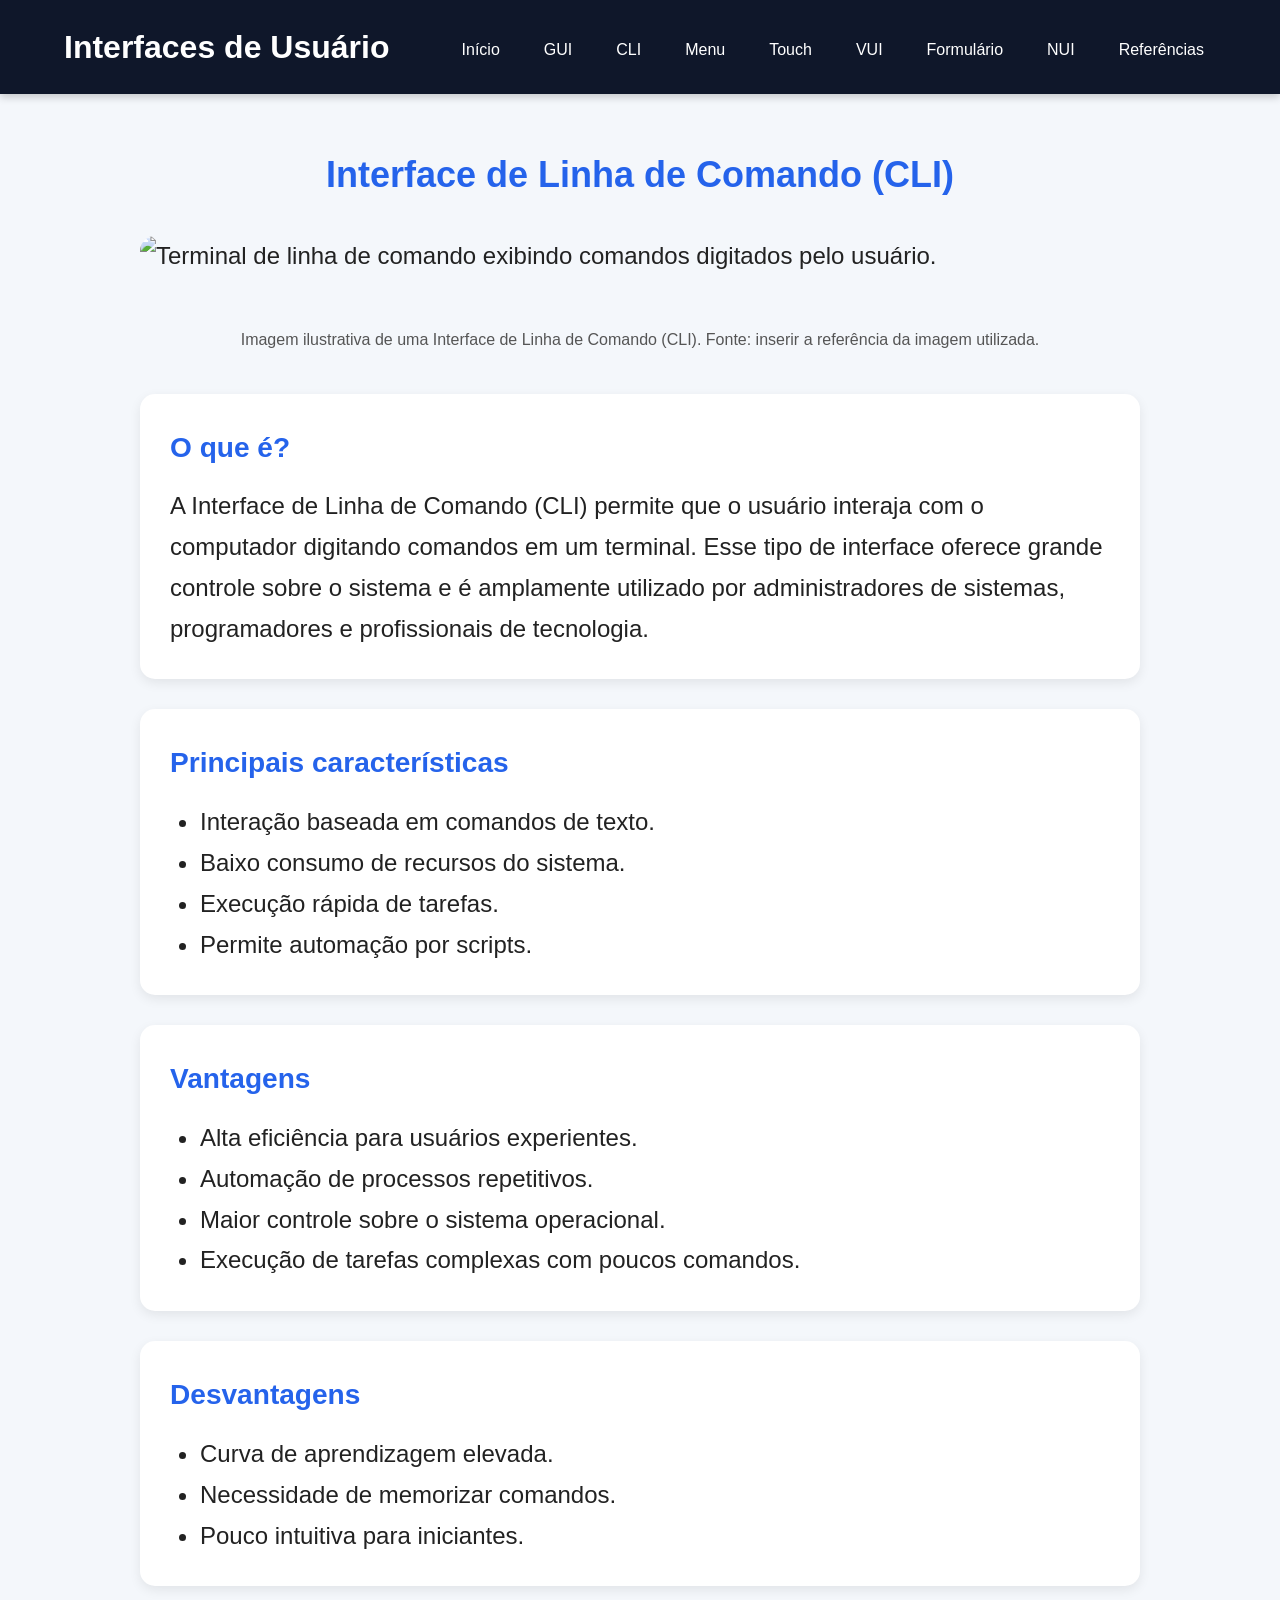
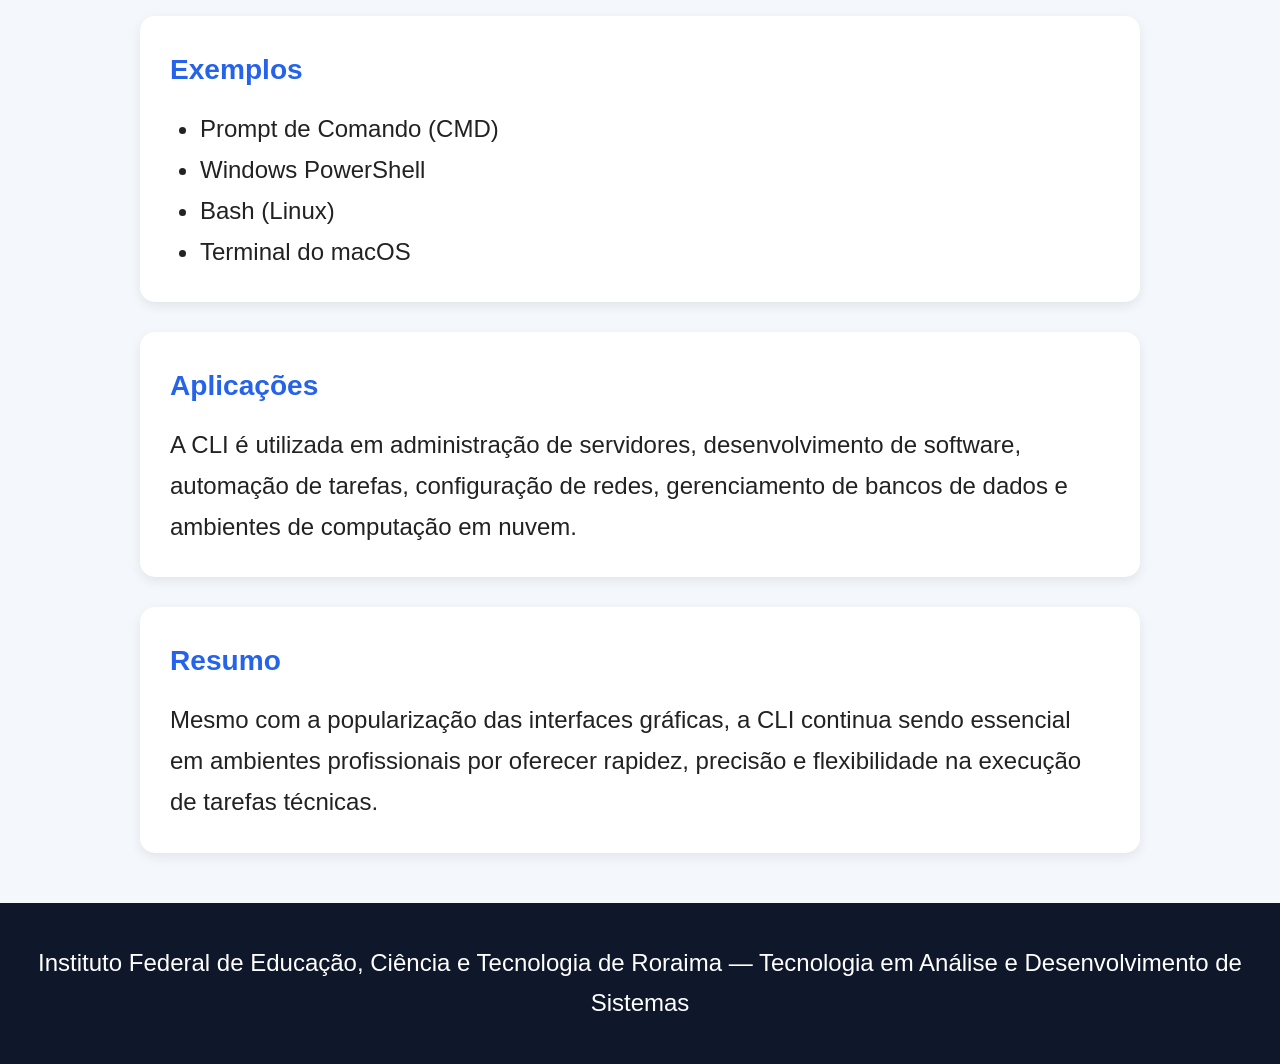
==== cli.html @ ec9614a6 "primeiro commit" ====
<!DOCTYPE html>
<html lang="pt-BR">

<head>
    <meta charset="UTF-8">
    <meta name="viewport" content="width=device-width, initial-scale=1.0">
    <title>CLI - Interface de Linha de Comando</title>

    <link rel="stylesheet" href="css/style.css">
</head>

<body>

<header>

<div class="container">

<h1 class="logo">Interfaces de Usuário</h1>

<nav aria-label="Menu principal">

<ul>

<li><a href="index.html">Início</a></li>
<li><a href="gui.html">GUI</a></li>
<li><a href="cli.html">CLI</a></li>
<li><a href="menu.html">Menu</a></li>
<li><a href="touch.html">Touch</a></li>
<li><a href="vui.html">VUI</a></li>
<li><a href="formulario.html">Formulário</a></li>
<li><a href="nui.html">NUI</a></li>
<li><a href="referencias.html">Referências</a></li>

</ul>

</nav>

</div>

</header>

<main class="pagina">

<h2>Interface de Linha de Comando (CLI)</h2>

<figure>

<img
src="img/cli.jpg"
class="imagem"
alt="Terminal de linha de comando exibindo comandos digitados pelo usuário.">

<figcaption>
Imagem ilustrativa de uma Interface de Linha de Comando (CLI). Fonte: inserir a referência da imagem utilizada.
</figcaption>

</figure>

<section>

<h3>O que é?</h3>

<p>
A Interface de Linha de Comando (CLI) permite que o usuário interaja com o computador digitando comandos em um terminal. Esse tipo de interface oferece grande controle sobre o sistema e é amplamente utilizado por administradores de sistemas, programadores e profissionais de tecnologia.
</p>

</section>

<section>

<h3>Principais características</h3>

<ul>
<li>Interação baseada em comandos de texto.</li>
<li>Baixo consumo de recursos do sistema.</li>
<li>Execução rápida de tarefas.</li>
<li>Permite automação por scripts.</li>
</ul>

</section>

<section>

<h3>Vantagens</h3>

<ul>
<li>Alta eficiência para usuários experientes.</li>
<li>Automação de processos repetitivos.</li>
<li>Maior controle sobre o sistema operacional.</li>
<li>Execução de tarefas complexas com poucos comandos.</li>
</ul>

</section>

<section>

<h3>Desvantagens</h3>

<ul>
<li>Curva de aprendizagem elevada.</li>
<li>Necessidade de memorizar comandos.</li>
<li>Pouco intuitiva para iniciantes.</li>
</ul>

</section>

<section>

<h3>Exemplos</h3>

<ul>
<li>Prompt de Comando (CMD)</li>
<li>Windows PowerShell</li>
<li>Bash (Linux)</li>
<li>Terminal do macOS</li>
</ul>

</section>

<section>

<h3>Aplicações</h3>

<p>
A CLI é utilizada em administração de servidores, desenvolvimento de software, automação de tarefas, configuração de redes, gerenciamento de bancos de dados e ambientes de computação em nuvem.
</p>

</section>

<section>

<h3>Resumo</h3>

<p>
Mesmo com a popularização das interfaces gráficas, a CLI continua sendo essencial em ambientes profissionais por oferecer rapidez, precisão e flexibilidade na execução de tarefas técnicas.
</p>

</section>

</main>

<footer>

<p>
Instituto Federal de Educação, Ciência e Tecnologia de Roraima — Tecnologia em Análise e Desenvolvimento de Sistemas
</p>

</footer>

</body>

</html>
---- css/style.css ----
/* ===========================
   RESET
=========================== */

*{
    margin:0;
    padding:0;
    box-sizing:border-box;
}

html{
    scroll-behavior:smooth;
}

body{
    font-family:Arial, Helvetica, sans-serif;
    font-size:1.5rem;
    line-height:1.7;
    background:#f4f7fb;
    color:#222;
}

/* ===========================
   CONTAINER
=========================== */

.container{
    width:90%;
    max-width:1200px;
    margin:auto;
}

/* ===========================
   HEADER
=========================== */

header{
    background:#0f172a;
    color:#fff;
    position:sticky;
    top:0;
    z-index:1000;
    box-shadow:0 3px 8px rgba(0,0,0,.2);
}

header .container{
    display:flex;
    justify-content:space-between;
    align-items:center;
    padding:20px 0;
}

.logo{
    font-size:2rem;
    font-weight:bold;
}

/* ===========================
   MENU
=========================== */

nav ul{
    display:flex;
    gap:20px;
    list-style:none;
}

nav a{
    color:white;
    text-decoration:none;
    font-size:1rem;
    transition:.3s;
    padding:8px 12px;
    border-radius:6px;
}

nav a:hover{
    background:#2563eb;
}

nav a:focus{
    outline:3px solid #ffd60a;
}

/* ===========================
   HERO
=========================== */

.hero{

    padding:80px 20px;

    text-align:center;

    background:linear-gradient(135deg,#2563eb,#1d4ed8);

    color:white;

}

.hero h2{

    font-size:3rem;

    margin-bottom:20px;

}

.hero p{

    max-width:900px;

    margin:auto;

}

/* ===========================
   CARDS
=========================== */

.cards{

    display:grid;

    grid-template-columns:repeat(auto-fit,minmax(280px,1fr));

    gap:25px;

    width:90%;

    max-width:1200px;

    margin:60px auto;

}

.card{

    background:white;

    border-radius:15px;

    padding:30px;

    text-decoration:none;

    color:#222;

    box-shadow:0 5px 15px rgba(0,0,0,.1);

    transition:.3s;

}

.card:hover{

    transform:translateY(-8px);

    box-shadow:0 15px 25px rgba(0,0,0,.15);

}

.card h3{

    color:#2563eb;

    margin-bottom:15px;

}

/* ===========================
   PÁGINAS
=========================== */

.pagina{

    width:90%;

    max-width:1000px;

    margin:50px auto;

}

.pagina h2{

    color:#2563eb;

    margin-bottom:30px;

    text-align:center;

}

.pagina section{

    background:white;

    margin-bottom:30px;

    padding:30px;

    border-radius:15px;

    box-shadow:0 4px 12px rgba(0,0,0,.08);

}

.pagina h3{

    color:#2563eb;

    margin-bottom:15px;

}

.pagina ul{

    margin-left:30px;

}

/* ===========================
   IMAGENS
=========================== */

.imagem{

    width:100%;

    border-radius:15px;

    margin-bottom:40px;

}

/* ===========================
   FIGURE
=========================== */

figure{

    margin-bottom:40px;

}

figcaption{

    font-size:1rem;

    margin-top:10px;

    color:#555;

    text-align:center;

}

/* ===========================
   BOTÕES
=========================== */

.botao{

    display:inline-block;

    margin-top:20px;

    padding:15px 25px;

    background:#2563eb;

    color:white;

    text-decoration:none;

    border-radius:10px;

    transition:.3s;

}

.botao:hover{

    background:#1d4ed8;

}

/* ===========================
   TABELAS
=========================== */

table{

    width:100%;

    border-collapse:collapse;

}

th,td{

    border:1px solid #ddd;

    padding:15px;

}

th{

    background:#2563eb;

    color:white;

}

/* ===========================
   FOOTER
=========================== */

footer{

    background:#0f172a;

    color:white;

    text-align:center;

    padding:40px 20px;

}

/* ===========================
   RESPONSIVO
=========================== */

@media(max-width:900px){

header .container{

flex-direction:column;

gap:20px;

}

nav ul{

flex-direction:column;

align-items:center;

}

.hero h2{

font-size:2.2rem;

}

body{

font-size:1.2rem;

}

}
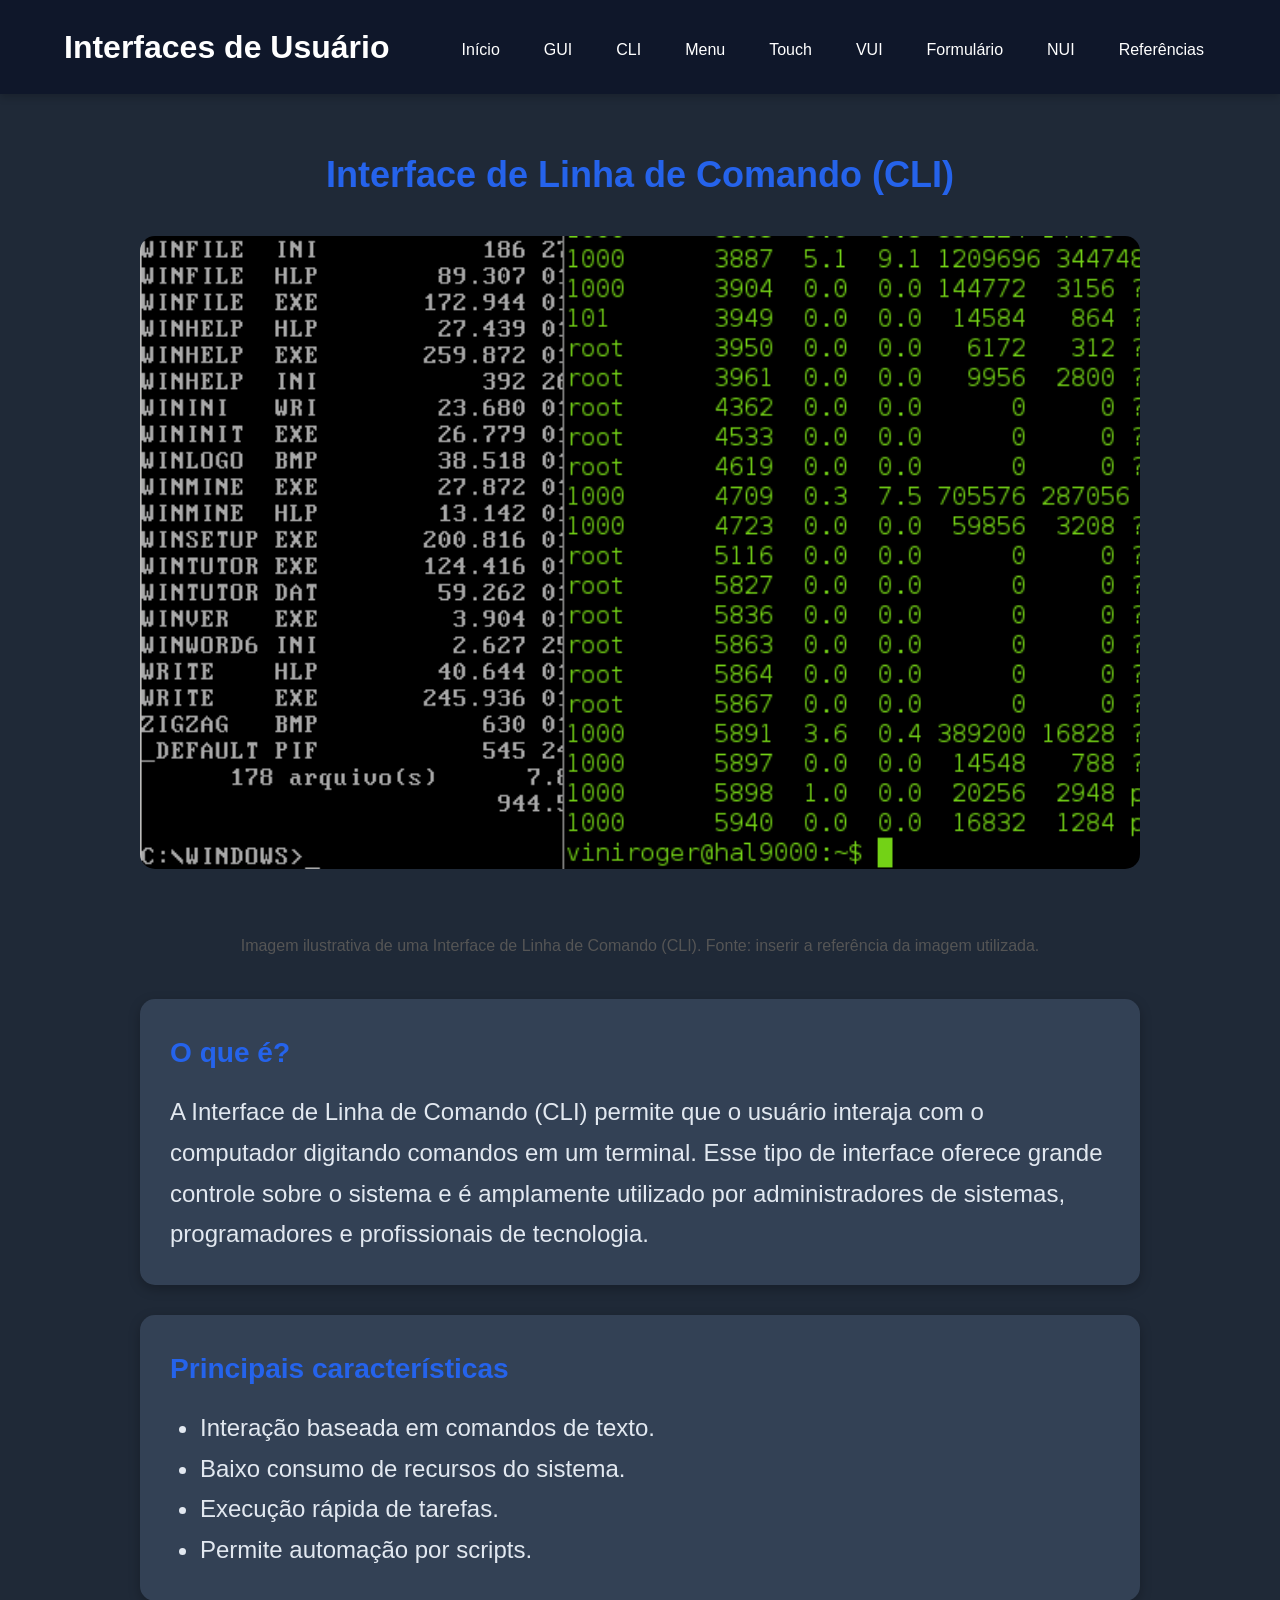
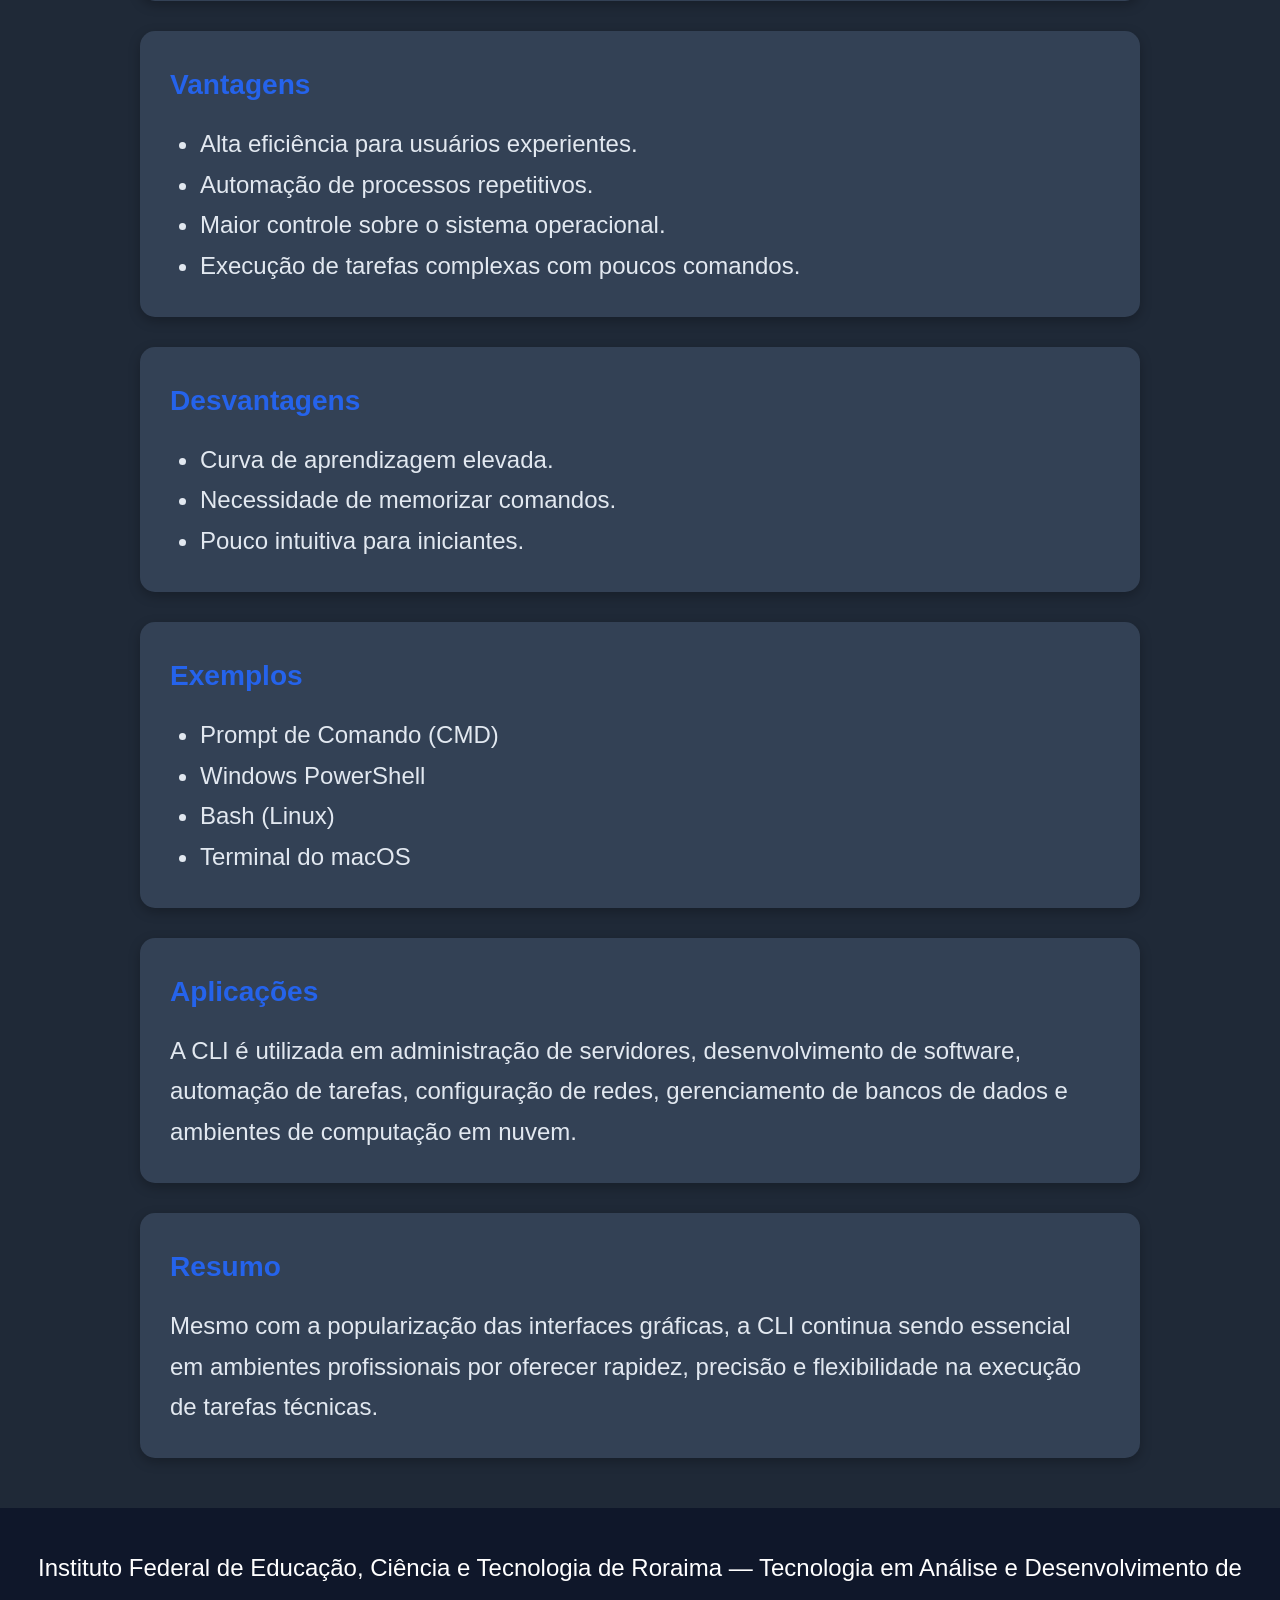
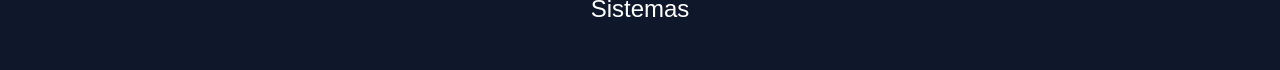
==== commit 63ab3cd4: "Atualiza site e adiciona imagens para GitHub Pages" ====
--- a/cli.html
+++ b/cli.html
@@ -46,9 +46,9 @@
 <figure>
 
 <img
-src="img/cli.jpg"
+src="img/cli.png"
 class="imagem"
-alt="Terminal de linha de comando exibindo comandos digitados pelo usuário.">
+alt="Ilustração de um terminal de linha de comando com comandos digitados pelo usuário.">
 
 <figcaption>
 Imagem ilustrativa de uma Interface de Linha de Comando (CLI). Fonte: inserir a referência da imagem utilizada.
@@ -147,6 +147,7 @@
 
 </footer>
 
+<script src="js/script.js"></script>
 </body>
 
 </html>
--- a/css/style.css
+++ b/css/style.css
@@ -16,8 +16,8 @@
     font-family:Arial, Helvetica, sans-serif;
     font-size:1.5rem;
     line-height:1.7;
-    background:#f4f7fb;
-    color:#222;
+    background:#1f2937;
+    color:#e2e8f0;
 }
 
 /* ===========================
@@ -43,11 +43,62 @@
     box-shadow:0 3px 8px rgba(0,0,0,.2);
 }
 
+.card{
+    background:#334155;
+    border-radius:15px;
+    padding:30px;
+    text-decoration:none;
+    color:#e2e8f0;
+    box-shadow:0 5px 15px rgba(0,0,0,.25);
+    transition:.3s;
+}
+
 header .container{
     display:flex;
     justify-content:space-between;
     align-items:center;
     padding:20px 0;
+    gap:1rem;
+}
+
+.header-grid{
+    display:flex;
+    justify-content:space-between;
+    align-items:center;
+    gap:1rem;
+    flex-wrap:wrap;
+}
+
+.brand{
+    display:flex;
+    align-items:center;
+    gap:1rem;
+}
+
+.logo-box{
+    background:#9e9e9e !important;
+    padding:20px !important;
+    border-radius:18px;
+    display:inline-flex;
+    align-items:center;
+    justify-content:center;
+    box-shadow:0 4px 12px rgba(0,0,0,.2);
+}
+
+.logo-img{
+    width:210px !important;
+    max-width:210px;
+    height:auto;
+    border-radius:12px;
+    border:2px solid rgba(255,255,255,.7);
+    background:transparent;
+    display:block;
+}
+
+.project-subtitle{
+    margin:0;
+    font-size:1rem;
+    color:#dbeafe;
 }
 
 .logo{
@@ -136,7 +187,7 @@
 
 .card{
 
-    background:white;
+    background:#ebedf2;
 
     border-radius:15px;
 
@@ -194,7 +245,7 @@
 
 .pagina section{
 
-    background:white;
+    background:#334155;
 
     margin-bottom:30px;
 
@@ -202,7 +253,7 @@
 
     border-radius:15px;
 
-    box-shadow:0 4px 12px rgba(0,0,0,.08);
+    box-shadow:0 4px 12px rgba(0,0,0,.25);
 
 }
 
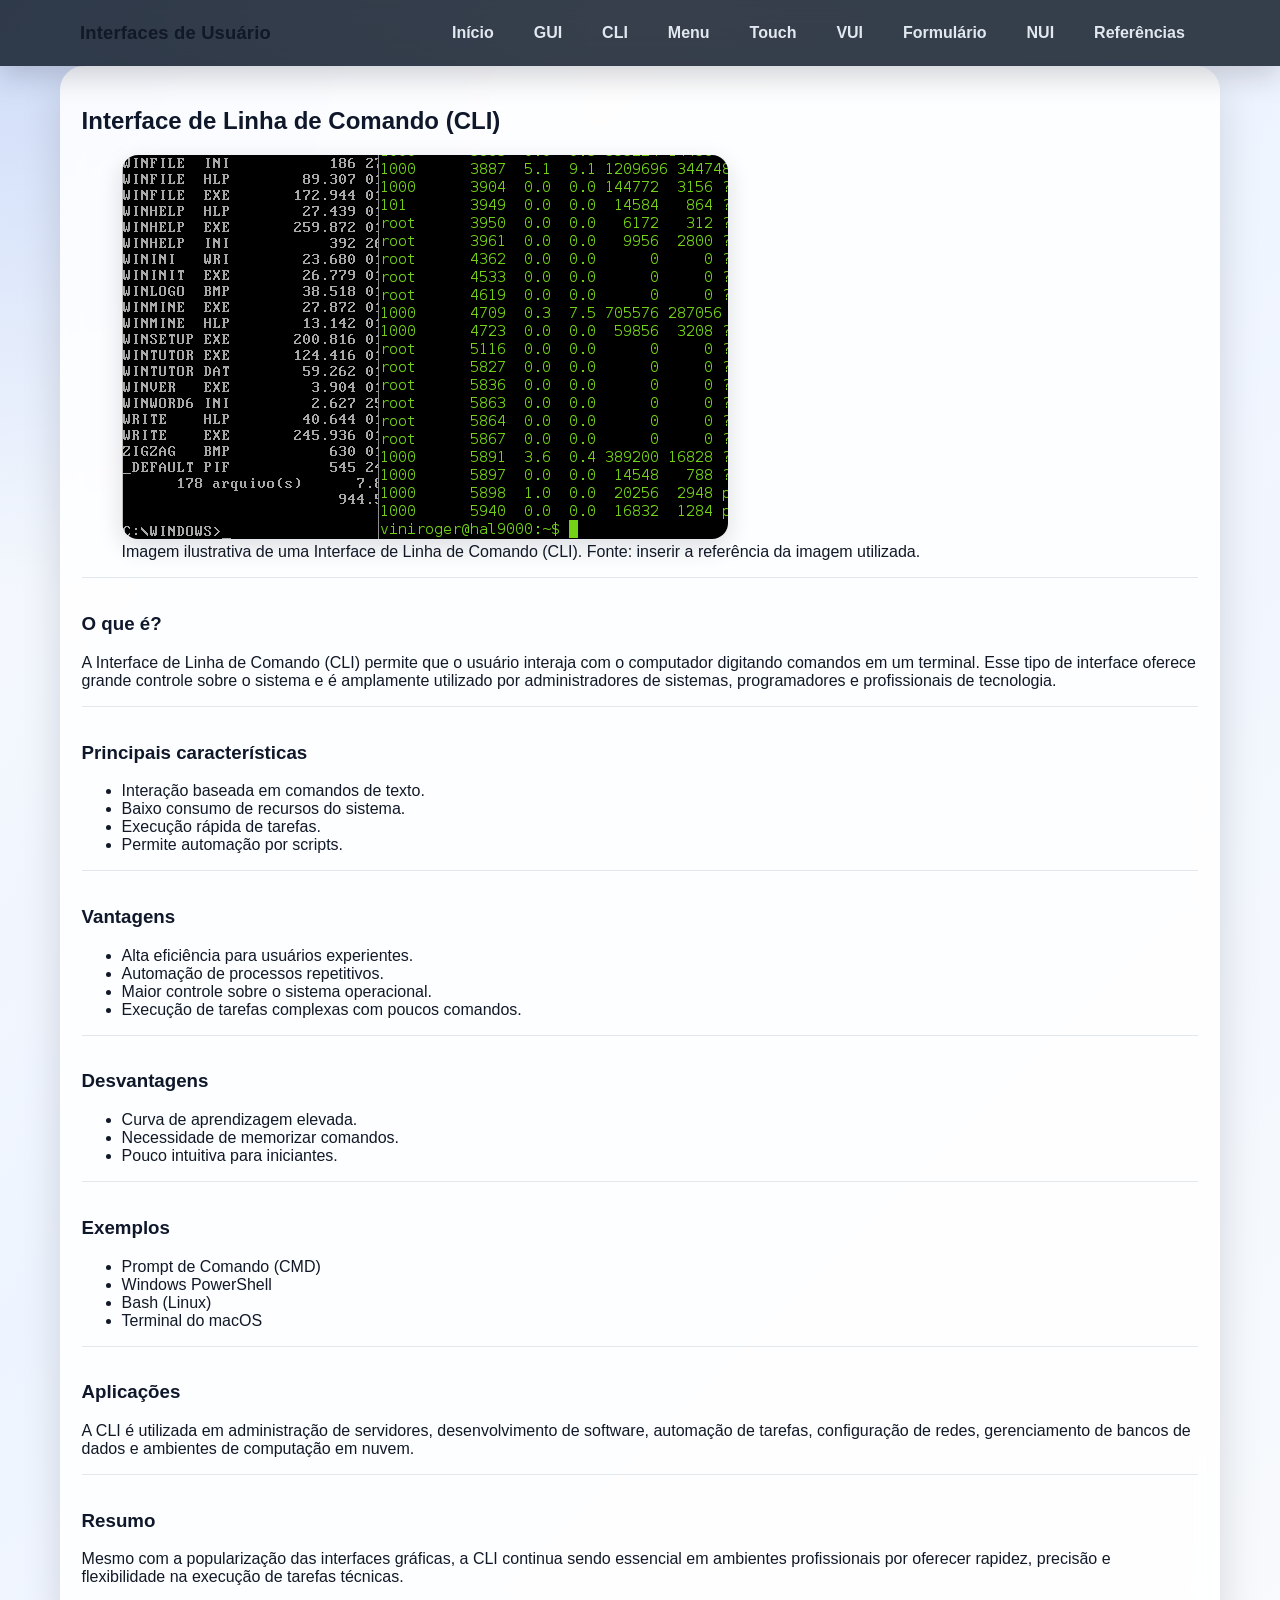
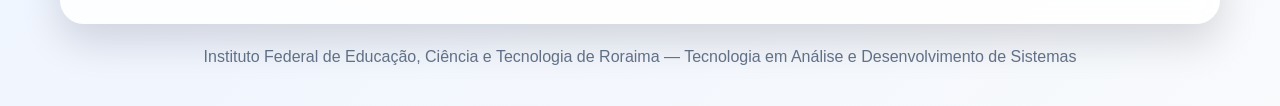
==== commit 68839113: "Correção responsividade e css" ====
--- a/cli.html
+++ b/cli.html
@@ -148,6 +148,8 @@
 </footer>
 
 <script src="js/script.js"></script>
+<script src="js/script.js"></script>
+
 </body>
 
 </html>
--- a/css/style.css
+++ b/css/style.css
@@ -1,418 +1,334 @@
-/* ===========================
-   RESET
-=========================== */
-
-*{
-    margin:0;
-    padding:0;
-    box-sizing:border-box;
-}
-
-html{
-    scroll-behavior:smooth;
-}
-
-body{
-    font-family:Arial, Helvetica, sans-serif;
-    font-size:1.5rem;
-    line-height:1.7;
-    background:#1f2937;
-    color:#e2e8f0;
-}
-
-/* ===========================
-   CONTAINER
-=========================== */
-
-.container{
-    width:90%;
-    max-width:1200px;
-    margin:auto;
-}
-
-/* ===========================
-   HEADER
-=========================== */
-
-header{
-    background:#0f172a;
-    color:#fff;
-    position:sticky;
-    top:0;
-    z-index:1000;
-    box-shadow:0 3px 8px rgba(0,0,0,.2);
-}
-
-.card{
-    background:#334155;
-    border-radius:15px;
-    padding:30px;
-    text-decoration:none;
-    color:#e2e8f0;
-    box-shadow:0 5px 15px rgba(0,0,0,.25);
-    transition:.3s;
-}
-
-header .container{
-    display:flex;
-    justify-content:space-between;
-    align-items:center;
-    padding:20px 0;
-    gap:1rem;
-}
-
-.header-grid{
-    display:flex;
-    justify-content:space-between;
-    align-items:center;
-    gap:1rem;
-    flex-wrap:wrap;
-}
-
-.brand{
-    display:flex;
-    align-items:center;
-    gap:1rem;
-}
-
-.logo-box{
-    background:#9e9e9e !important;
-    padding:20px !important;
-    border-radius:18px;
-    display:inline-flex;
-    align-items:center;
-    justify-content:center;
-    box-shadow:0 4px 12px rgba(0,0,0,.2);
-}
-
-.logo-img{
-    width:210px !important;
-    max-width:210px;
-    height:auto;
-    border-radius:12px;
-    border:2px solid rgba(255,255,255,.7);
-    background:transparent;
-    display:block;
-}
-
-.project-subtitle{
-    margin:0;
-    font-size:1rem;
-    color:#dbeafe;
-}
-
-.logo{
-    font-size:2rem;
-    font-weight:bold;
-}
-
-/* ===========================
-   MENU
-=========================== */
-
-nav ul{
-    display:flex;
-    gap:20px;
-    list-style:none;
-}
-
-nav a{
-    color:white;
-    text-decoration:none;
-    font-size:1rem;
-    transition:.3s;
-    padding:8px 12px;
-    border-radius:6px;
-}
-
-nav a:hover{
-    background:#2563eb;
-}
-
-nav a:focus{
-    outline:3px solid #ffd60a;
-}
-
-/* ===========================
-   HERO
-=========================== */
-
-.hero{
-
-    padding:80px 20px;
-
-    text-align:center;
-
-    background:linear-gradient(135deg,#2563eb,#1d4ed8);
-
-    color:white;
-
-}
-
-.hero h2{
-
-    font-size:3rem;
-
-    margin-bottom:20px;
-
-}
-
-.hero p{
-
-    max-width:900px;
-
-    margin:auto;
-
-}
-
-/* ===========================
-   CARDS
-=========================== */
-
-.cards{
-
-    display:grid;
-
-    grid-template-columns:repeat(auto-fit,minmax(280px,1fr));
-
-    gap:25px;
-
-    width:90%;
-
-    max-width:1200px;
-
-    margin:60px auto;
-
-}
-
-.card{
-
-    background:#ebedf2;
-
-    border-radius:15px;
-
-    padding:30px;
-
-    text-decoration:none;
-
-    color:#222;
-
-    box-shadow:0 5px 15px rgba(0,0,0,.1);
-
-    transition:.3s;
-
-}
-
-.card:hover{
-
-    transform:translateY(-8px);
-
-    box-shadow:0 15px 25px rgba(0,0,0,.15);
-
-}
-
-.card h3{
-
-    color:#2563eb;
-
-    margin-bottom:15px;
-
-}
-
-/* ===========================
-   PÁGINAS
-=========================== */
-
-.pagina{
-
-    width:90%;
-
-    max-width:1000px;
-
-    margin:50px auto;
-
-}
-
-.pagina h2{
-
-    color:#2563eb;
-
-    margin-bottom:30px;
-
-    text-align:center;
-
-}
-
-.pagina section{
-
-    background:#334155;
-
-    margin-bottom:30px;
-
-    padding:30px;
-
-    border-radius:15px;
-
-    box-shadow:0 4px 12px rgba(0,0,0,.25);
-
-}
-
-.pagina h3{
-
-    color:#2563eb;
-
-    margin-bottom:15px;
-
-}
-
-.pagina ul{
-
-    margin-left:30px;
-
-}
-
-/* ===========================
-   IMAGENS
-=========================== */
-
-.imagem{
-
-    width:100%;
-
-    border-radius:15px;
-
-    margin-bottom:40px;
-
-}
-
-/* ===========================
-   FIGURE
-=========================== */
-
-figure{
-
-    margin-bottom:40px;
-
-}
-
-figcaption{
-
-    font-size:1rem;
-
-    margin-top:10px;
-
-    color:#555;
-
-    text-align:center;
-
-}
-
-/* ===========================
-   BOTÕES
-=========================== */
-
-.botao{
-
-    display:inline-block;
-
-    margin-top:20px;
-
-    padding:15px 25px;
-
-    background:#2563eb;
-
-    color:white;
-
-    text-decoration:none;
-
-    border-radius:10px;
-
-    transition:.3s;
-
-}
-
-.botao:hover{
-
-    background:#1d4ed8;
-
-}
-
-/* ===========================
-   TABELAS
-=========================== */
-
-table{
-
-    width:100%;
-
-    border-collapse:collapse;
-
-}
-
-th,td{
-
-    border:1px solid #ddd;
-
-    padding:15px;
-
-}
-
-th{
-
-    background:#2563eb;
-
-    color:white;
-
-}
-
-/* ===========================
-   FOOTER
-=========================== */
-
-footer{
-
-    background:#0f172a;
-
-    color:white;
-
-    text-align:center;
-
-    padding:40px 20px;
-
-}
-
-/* ===========================
-   RESPONSIVO
-=========================== */
-
-@media(max-width:900px){
-
-header .container{
-
-flex-direction:column;
-
-gap:20px;
-
-}
-
-nav ul{
-
-flex-direction:column;
-
-align-items:center;
-
-}
-
-.hero h2{
-
-font-size:2.2rem;
-
-}
-
-body{
-
-font-size:1.2rem;
-
-}
-
-}+:root {
+  --bg: #07111f;
+  --bg-soft: #0f172a;
+  --text: #111827;
+  --muted: #64748b;
+  --accent: #7c3aed;
+  --accent-2: #2563eb;
+  --card: rgba(255, 255, 255, 0.92);
+  --border: rgba(148, 163, 184, 0.25);
+  --shadow: 0 18px 40px rgba(2, 6, 23, 0.14);
+}
+
+* { box-sizing: border-box; }
+
+body {
+  margin: 0;
+  font-family: "Segoe UI", Tahoma, Geneva, Verdana, sans-serif;
+  color: var(--text);
+  background:
+    radial-gradient(circle at top left, rgba(37, 99, 235, 0.2), transparent 28%),
+    linear-gradient(135deg, #f8fafc 0%, #eef4ff 45%, #f8fafc 100%);
+  min-height: 100vh;
+}
+
+a { color: inherit; }
+
+header {
+  position: sticky;
+  top: 0;
+  z-index: 1000;
+  background: rgba(7, 17, 31, 0.8);
+  backdrop-filter: blur(16px);
+  box-shadow: 0 10px 30px rgba(2, 6, 23, 0.18);
+  padding: 0.8rem 0;
+}
+
+.container {
+  max-width: 1160px;
+  margin: 0 auto;
+  padding: 0 1.25rem;
+  display: flex;
+  justify-content: space-between;
+  align-items: center;
+  gap: 1rem;
+  flex-wrap: wrap;
+}
+
+.brand {
+  display: flex;
+  align-items: center;
+  gap: 0.85rem;
+  color: #fff;
+}
+
+.logo-box {
+  width: 56px;
+  height: 56px;
+  border-radius: 16px;
+  background: rgba(255, 255, 255, 0.1);
+  display: grid;
+  place-items: center;
+  padding: 0.4rem;
+}
+
+.logo-img {
+  max-width: 100%;
+  height: auto;
+  border-radius: 12px;
+}
+
+.logo {
+  margin: 0;
+  font-size: 1.15rem;
+  font-weight: 700;
+  letter-spacing: 0.01em;
+}
+
+.project-subtitle {
+  margin: 0.15rem 0 0;
+  color: #cbd5e1;
+  font-size: 0.84rem;
+}
+
+.site-nav ul {
+  display: flex;
+  list-style: none;
+  gap: 0.6rem;
+  margin: 0;
+  padding: 0;
+  flex-wrap: wrap;
+}
+
+.site-nav a {
+  display: inline-flex;
+  align-items: center;
+  justify-content: center;
+  padding: 0.7rem 0.95rem;
+  border-radius: 999px;
+  color: #e2e8f0;
+  text-decoration: none;
+  font-weight: 600;
+  transition: background 0.25s ease, color 0.25s ease, transform 0.25s ease;
+}
+
+.site-nav a:hover,
+.site-nav a:focus-visible {
+  background: rgba(255, 255, 255, 0.16);
+  color: #fff;
+  transform: translateY(-1px);
+}
+
+.menu-toggle {
+  display: none;
+  align-items: center;
+  justify-content: center;
+  flex-direction: column;
+  gap: 0.25rem;
+  width: 46px;
+  height: 46px;
+  border: 0;
+  border-radius: 50%;
+  background: rgba(255, 255, 255, 0.12);
+  cursor: pointer;
+}
+
+.menu-toggle span {
+  width: 20px;
+  height: 2px;
+  border-radius: 999px;
+  background: #fff;
+  transition: transform 0.25s ease, opacity 0.25s ease;
+}
+
+.menu-toggle.is-active span:nth-child(1) {
+  transform: translateY(6px) rotate(45deg);
+}
+
+.menu-toggle.is-active span:nth-child(2) {
+  opacity: 0;
+}
+
+.menu-toggle.is-active span:nth-child(3) {
+  transform: translateY(-6px) rotate(-45deg);
+}
+
+main {
+  padding: 1rem 0 3rem;
+}
+
+.hero {
+  max-width: 1160px;
+  margin: 1.25rem auto 1.75rem;
+  padding: 3rem clamp(1.25rem, 3vw, 2.2rem);
+  border-radius: 30px;
+  background: linear-gradient(120deg, var(--accent) 0%, var(--accent-2) 100%);
+  color: #fff;
+  box-shadow: var(--shadow);
+}
+
+.hero h2 {
+  margin: 0 0 0.75rem;
+  font-size: clamp(1.8rem, 3vw, 2.6rem);
+}
+
+.hero p {
+  margin: 0;
+  max-width: 760px;
+  font-size: 1.05rem;
+  line-height: 1.7;
+}
+
+.hero-actions {
+  display: flex;
+  gap: 0.8rem;
+  flex-wrap: wrap;
+  margin-top: 1.2rem;
+}
+
+.btn-primary,
+.btn-secondary {
+  display: inline-flex;
+  align-items: center;
+  justify-content: center;
+  padding: 0.8rem 1rem;
+  border-radius: 999px;
+  text-decoration: none;
+  font-weight: 700;
+  transition: transform 0.25s ease, box-shadow 0.25s ease;
+}
+
+.btn-primary {
+  background: #fff;
+  color: var(--accent);
+  box-shadow: 0 10px 20px rgba(0, 0, 0, 0.12);
+}
+
+.btn-secondary {
+  background: rgba(255, 255, 255, 0.16);
+  color: #fff;
+  border: 1px solid rgba(255, 255, 255, 0.25);
+}
+
+.btn-primary:hover,
+.btn-secondary:hover {
+  transform: translateY(-2px);
+}
+
+.pagina {
+  max-width: 1160px;
+  margin: 0 auto 1.5rem;
+  padding: 1.35rem;
+  border-radius: 24px;
+  background: rgba(255, 255, 255, 0.86);
+  box-shadow: var(--shadow);
+  backdrop-filter: blur(12px);
+}
+
+.pagina h2,
+.pagina h3 {
+  color: var(--bg-soft);
+}
+
+.pagina section {
+  margin-top: 1rem;
+  padding-top: 1rem;
+  border-top: 1px solid var(--border);
+}
+
+.cards {
+  max-width: 1160px;
+  margin: 1.25rem auto 0;
+  padding: 0 1.25rem 2rem;
+  display: grid;
+  grid-template-columns: repeat(auto-fit, minmax(220px, 1fr));
+  gap: 1rem;
+}
+
+.card {
+  display: block;
+  padding: 1.25rem;
+  border-radius: 20px;
+  background: var(--card);
+  color: var(--text);
+  text-decoration: none;
+  box-shadow: var(--shadow);
+  border: 1px solid var(--border);
+  transition: transform 0.25s ease, box-shadow 0.25s ease;
+}
+
+.card:hover {
+  transform: translateY(-4px);
+  box-shadow: 0 20px 35px rgba(2, 6, 23, 0.16);
+}
+
+.card h3 {
+  margin: 0 0 0.4rem;
+  color: var(--accent-2);
+}
+
+.card p {
+  margin: 0;
+  color: var(--muted);
+}
+
+img {
+  max-width: 100%;
+  height: auto;
+}
+
+.imagem {
+  border-radius: 16px;
+  box-shadow: 0 8px 25px rgba(15, 23, 42, 0.14);
+}
+
+footer {
+  max-width: 1160px;
+  margin: 0 auto;
+  padding: 0 1.25rem 2.25rem;
+  color: var(--muted);
+  text-align: center;
+}
+
+footer p {
+  margin: 0.25rem 0;
+}
+
+@media (max-width: 900px) {
+  .menu-toggle {
+    display: inline-flex;
+  }
+
+  .site-nav {
+    display: none;
+    width: 100%;
+    margin-top: 0.75rem;
+  }
+
+  .site-nav.is-open {
+    display: block;
+  }
+
+  .site-nav ul {
+    flex-direction: column;
+    gap: 0.35rem;
+    padding: 0.75rem;
+    border-radius: 18px;
+    background: rgba(255, 255, 255, 0.12);
+    border: 1px solid rgba(255, 255, 255, 0.1);
+  }
+
+  .site-nav a {
+    justify-content: flex-start;
+    color: #f8fafc;
+  }
+}
+
+@media (max-width: 640px) {
+  .container {
+    padding: 0 1rem;
+  }
+
+  .hero {
+    padding: 2rem 1rem;
+    border-radius: 20px;
+  }
+
+  .cards {
+    padding: 0 1rem 2rem;
+  }
+
+  .pagina {
+    padding: 1rem;
+  }
+}
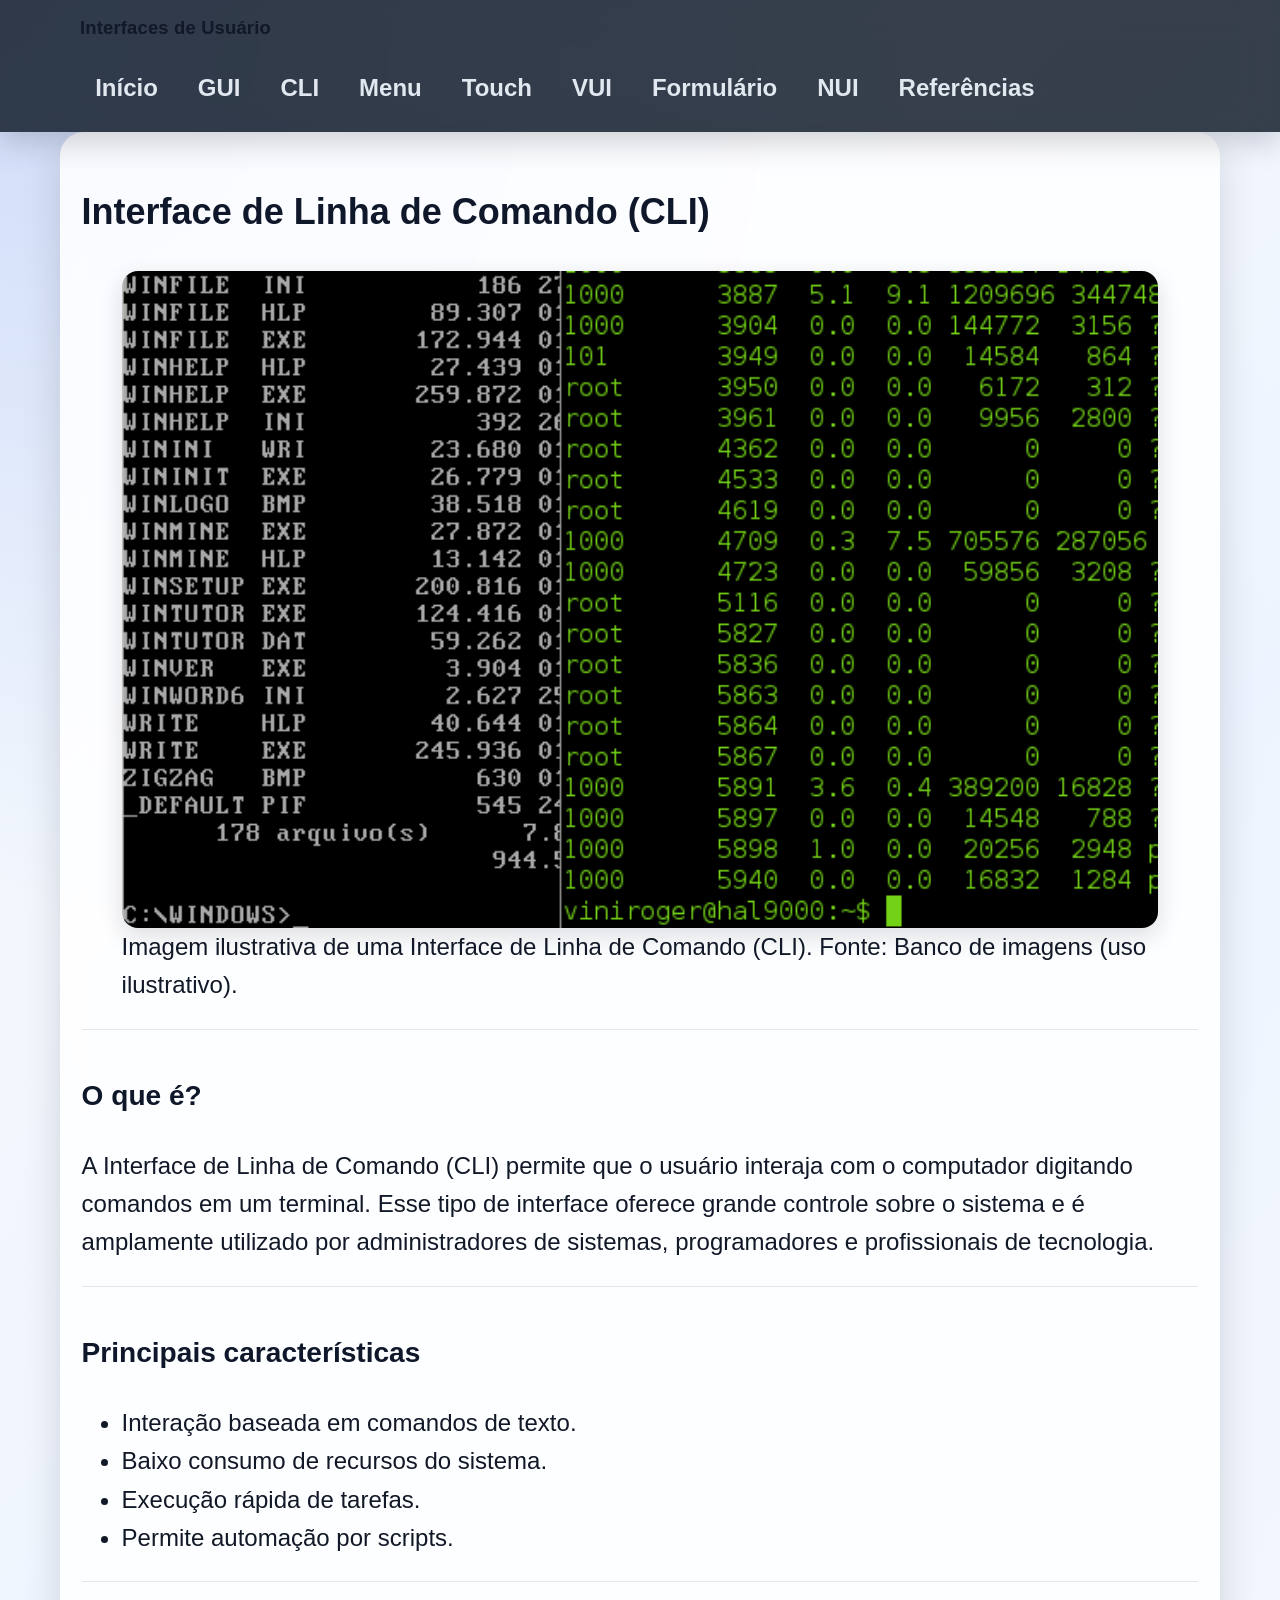
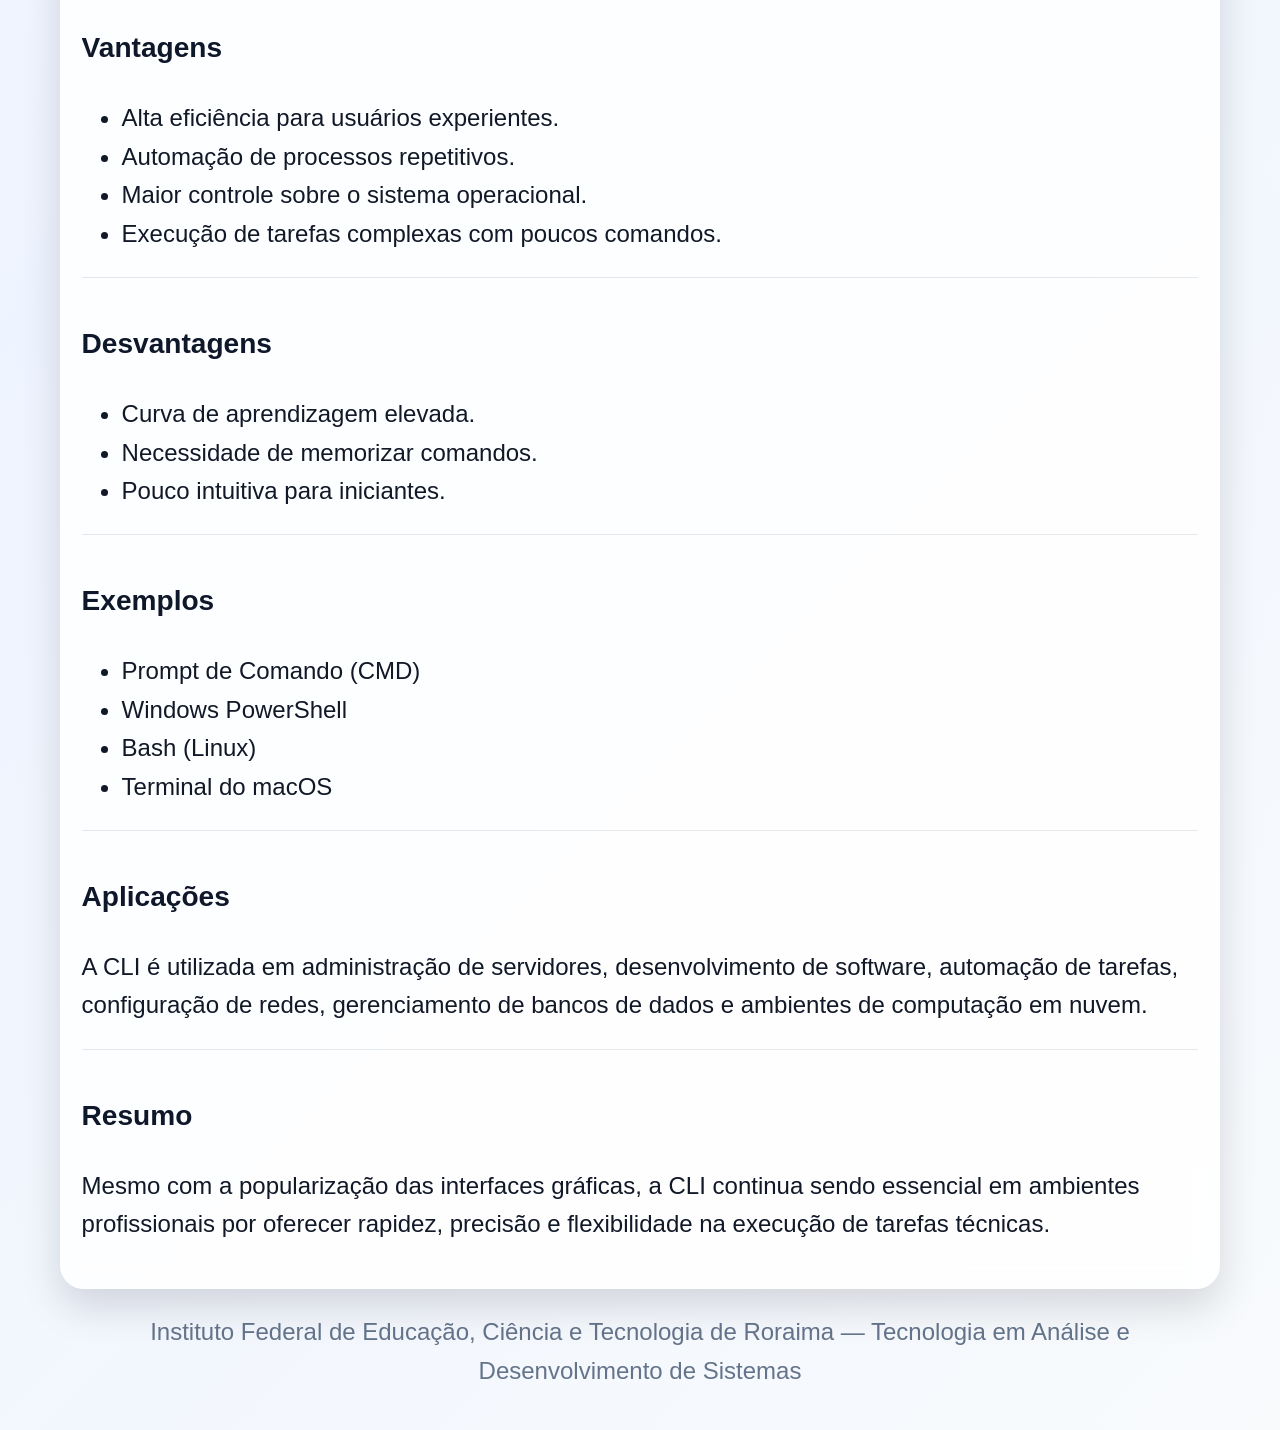
==== commit 24beb29d: "Atualiza referências ABNT e melhorias de acessibilidade/otimização (lazy-load, foco, CSS deduplicado" ====
--- a/cli.html
+++ b/cli.html
@@ -12,6 +12,8 @@
 <body>
 
 <header>
+
+<a href="#main-content" class="skip-link">Ir para o conteúdo</a>
 
 <div class="container">
 
@@ -39,7 +41,7 @@
 
 </header>
 
-<main class="pagina">
+<main id="main-content" class="pagina">
 
 <h2>Interface de Linha de Comando (CLI)</h2>
 
@@ -48,10 +50,11 @@
 <img
 src="img/cli.png"
 class="imagem"
-alt="Ilustração de um terminal de linha de comando com comandos digitados pelo usuário.">
+alt="Ilustração de um terminal de linha de comando com comandos digitados pelo usuário."
+loading="lazy" width="800" height="600">
 
 <figcaption>
-Imagem ilustrativa de uma Interface de Linha de Comando (CLI). Fonte: inserir a referência da imagem utilizada.
+Imagem ilustrativa de uma Interface de Linha de Comando (CLI). Fonte: Banco de imagens (uso ilustrativo).
 </figcaption>
 
 </figure>
@@ -148,7 +151,6 @@
 </footer>
 
 <script src="js/script.js"></script>
-<script src="js/script.js"></script>
 
 </body>
 
--- a/css/style.css
+++ b/css/style.css
@@ -14,12 +14,54 @@
 
 body {
   margin: 0;
+  font-size: 1.5rem;
+  line-height: 1.6;
   font-family: "Segoe UI", Tahoma, Geneva, Verdana, sans-serif;
   color: var(--text);
   background:
     radial-gradient(circle at top left, rgba(37, 99, 235, 0.2), transparent 28%),
     linear-gradient(135deg, #f8fafc 0%, #eef4ff 45%, #f8fafc 100%);
   min-height: 100vh;
+}
+
+/* Skip link - visible on focus for keyboard users */
+.skip-link {
+  position: absolute;
+  left: -9999px;
+  top: auto;
+  width: 1px;
+  height: 1px;
+  overflow: hidden;
+}
+
+.skip-link:focus,
+.skip-link:active {
+  position: fixed;
+  left: 1rem;
+  top: 1rem;
+  width: auto;
+  height: auto;
+  padding: 0.5rem 0.75rem;
+  background: #fff;
+  color: var(--bg);
+  z-index: 2000;
+  border-radius: 6px;
+  box-shadow: 0 4px 12px rgba(0,0,0,0.15);
+}
+
+/* Visible focus for interactive elements */
+:where(a, button, input, textarea, select, summary, [role="button"]) :focus-visible {
+  outline: 3px solid var(--accent-2);
+  outline-offset: 3px;
+}
+
+/* Additional focus rule for cards and custom controls */
+.card:focus-visible,
+.btn-primary:focus-visible,
+.btn-secondary:focus-visible,
+.menu-toggle:focus-visible {
+  outline: 3px solid var(--accent-2);
+  outline-offset: 3px;
 }
 
 a { color: inherit; }
@@ -263,11 +305,17 @@
 }
 
 img {
+  display: block;
   max-width: 100%;
+  width: 100%;
   height: auto;
 }
 
 .imagem {
+  display: block;
+  width: 100%;
+  height: auto;
+  max-width: 100%;
   border-radius: 16px;
   box-shadow: 0 8px 25px rgba(15, 23, 42, 0.14);
 }
@@ -324,11 +372,72 @@
     border-radius: 20px;
   }
 
+  .hero h2 {
+    font-size: 2.2rem;
+  }
+
+  .hero p {
+    font-size: 1rem;
+  }
+
   .cards {
     padding: 0 1rem 2rem;
+    grid-template-columns: 1fr;
+    margin: 40px auto;
+    width: 100%;
+  }
+
+  .card {
+    padding: 1.25rem;
   }
 
   .pagina {
     padding: 1rem;
-  }
-}
+    width: 100%;
+    margin: 30px auto;
+  }
+
+  .pagina section {
+    padding: 1.25rem;
+  }
+
+  .imagem {
+    max-height: none;
+    object-fit: unset;
+  }
+
+  figure {
+    margin-bottom: 32px;
+  }
+
+  footer {
+    padding: 30px 15px;
+  }
+
+  body {
+    font-size: 1.05rem;
+  }
+
+  .logo-box {
+    width: 100%;
+    max-width: 260px;
+    padding: 16px;
+  }
+
+  .logo-img {
+    width: 100%;
+    max-width: 220px;
+  }
+
+  nav ul {
+    flex-direction: column;
+    align-items: stretch;
+    gap: 12px;
+  }
+
+  nav a {
+    width: 100%;
+    text-align: center;
+  }
+}
+
